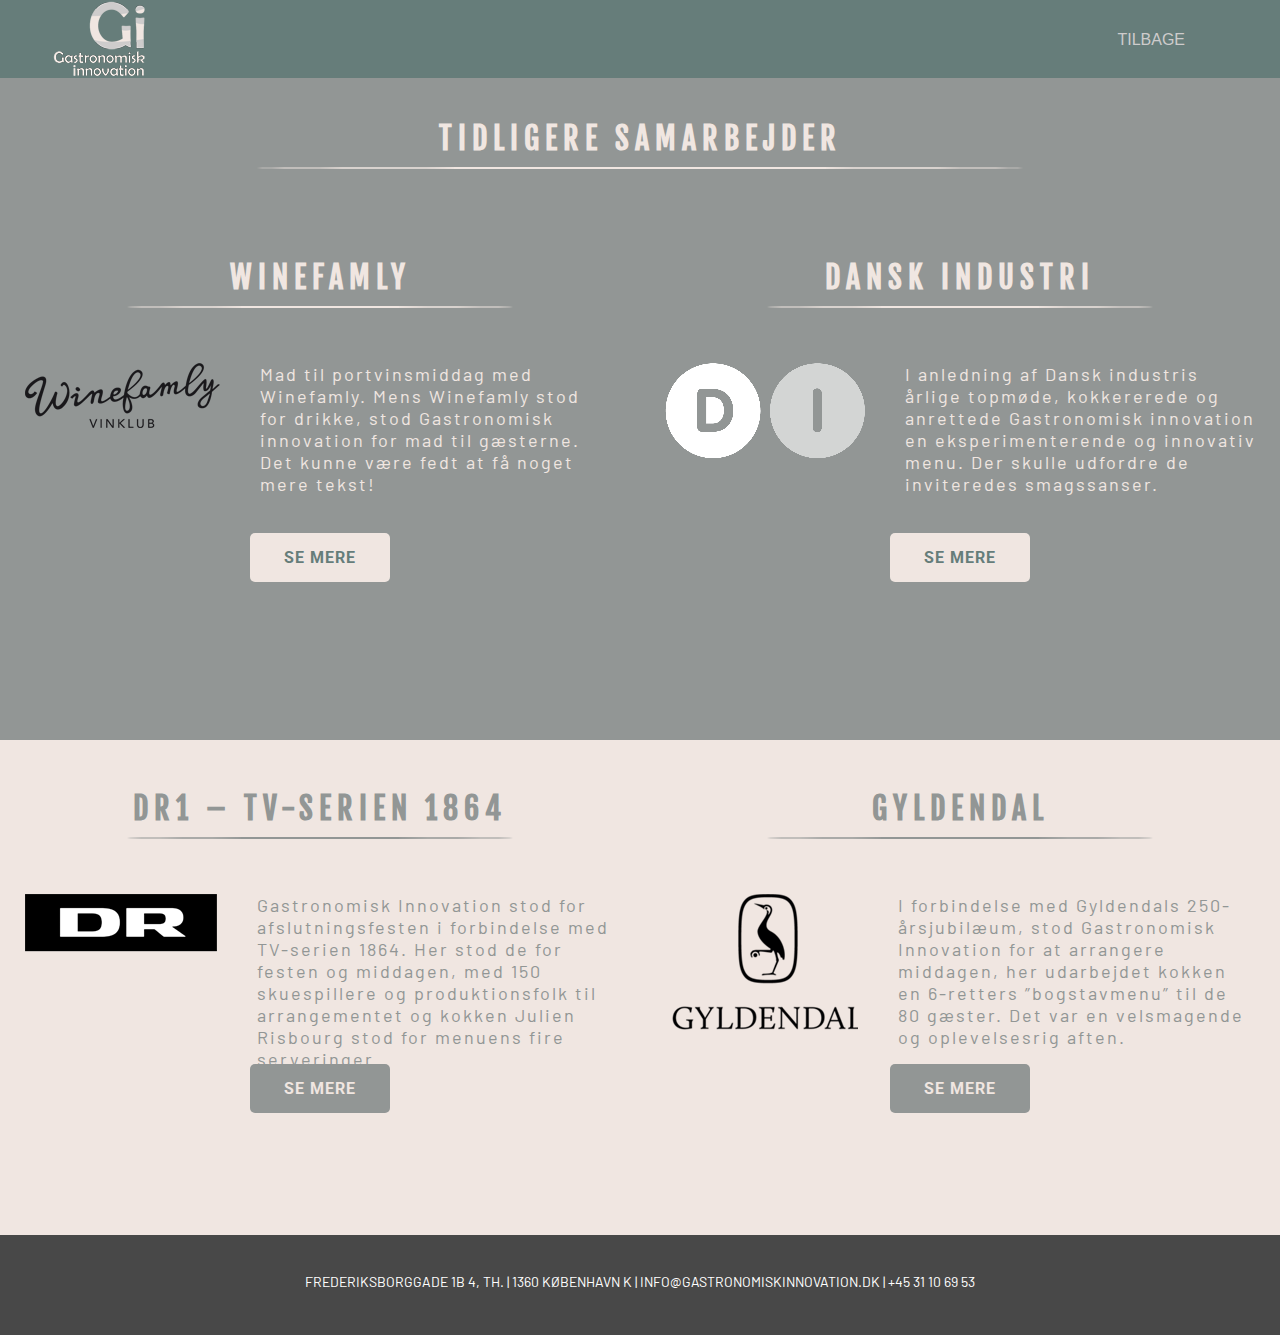
==== semere.html @ 8dc35ea0 "Done" ====
<!DOCTYPE html>
<html>

<head>
  <meta charset="utf-8">
  <meta name="viewport" content="width=device-width, initial-scale=1.0">
  <link href="https://fonts.googleapis.com/css?family=Barlow|Anton|Indie+Flower|Oswald|Roboto|Fjalla+One" rel="stylesheet">
  <link rel="stylesheet" href="css/style.css">
  <link rel="stylesheet" href="css/style2.css">
  <link rel="shortcut icon" type="image/x-icon" href="img/headlogo.jpg">

  <script src="https://ajax.googleapis.com/ajax/libs/jquery/3.2.1/jquery.min.js"></script>
  <script src="js/script.js" type="text/javascript"> </script>
  <script src="js/stopplay.js" type="text/javascript"> </script>
    <title>SE MERE</title>
</head>

<body>
  <header>
    <a href="index.html#page1">
      <img src="img/gi_logo.png" width="97" height="78" alt="logo">
    </a>
                            <!-- DESKTOP  MENU SKJULT PÅ MOBIL -->
    <div class="desktopmenu">
      <nav id="nav">
        <a href="index.html#page2">Tilbage</a>

      </nav>
</div>
                        <!-- MOBIL MENU SKJULT PÅ DESKTOP -->
    <div class="wrapper">
      <nav role="navigation">

        <div id="menuToogle">
          <input type="checkbox" id="burger">
          <span></span>
          <span></span>
          <span></span>
        <!--  <label for="burger"><i class="fa fa-bars" aria-hidden="true"></i></label>
          <input type="checkbox" id="burger"> -->
        <ul id="menu">
          <a href="index.html#page2"><li>Tilbage</li></a>
        </ul>
    </div>

      </nav>
    </div>

</header>

<div class="info1">
  <h1>Tidligere Samarbejder</h1>
  <div> </div>
<section>
  <h1>Winefamly</h1>
  <div></div>
  <article>
    <img src="img/winefamly.png" alt="Winefamly">
    <p>Mad til portvinsmiddag med Winefamly. Mens Winefamly stod for drikke, stod Gastronomisk innovation for mad til gæsterne. Det kunne være fedt at få noget mere tekst!</p>
  </article>
  <a class="knap" href="https://www.winefamly.com/" target="_blank">se mere</a>
</section>

<section>
  <h1>Dansk Industri</h1>
  <div></div>
  <article>
    <img src="img/di.png" alt="Dansk Industri">
    <p> I anledning af Dansk industris årlige topmøde, kokkererede og anrettede Gastronomisk innovation en eksperimenterende og innovativ menu. Der skulle udfordre de inviteredes smagssanser.</p>
  </article>
    <a class="knap" href="https://www.danskindustri.dk/" target="_blank">se mere</a>
</section>
</div>
<div class="info2">
<section>

  <h1>DR1 – TV-Serien 1864</h1>
  <div></div>
  <article>
      <img src="img/drlogo1.png" alt="Danmarks Radio">
      <p>Gastronomisk Innovation stod for afslutningsfesten i forbindelse med TV-serien 1864.
      Her stod de for festen og middagen, med 150 skuespillere og produktionsfolk til arrangementet og kokken Julien Risbourg stod for menuens fire serveringer.</p>
    </article>
    <a class="knap" href="https://www.dr.dk/skole/historie/hele-udsendelser-se-serien-1864" target="_blank">se mere</a>
</section>
<section>

  <h1>Gyldendal</h1>
  <div></div>
  <article>
    <img src="img/gyldendal.png" alt="Gyldendal">
    <p>I forbindelse med Gyldendals 250-årsjubilæum, stod Gastronomisk Innovation for at arrangere middagen, her udarbejdet kokken en 6-retters ”bogstavmenu” til de 80 gæster.
      Det var en velsmagende og oplevelsesrig aften.</p>
  </article>
    <a class="knap" href="http://dansk.gyldendal.dk/" target="_blank">se mere</a>
</section>
</div>
<footer>
<!-- Har skal vi ligger alle kontakt info -->
<p>Frederiksborggade 1b 4, th.  |  1360 københavn k  |  info@gastronomiskinnovation.dk  |  +45 31 10 69 53</p>
</footer>

</body>

</html>
---- css/style.css ----
@import "https://maxcdn.bootstrapcdn.com/font-awesome/4.7.0/css/font-awesome.min.css";
* {

  margin: 0;
  padding:0;
}

main {
  background-color: #484848;
}

body .smooth {
  display: block;
  position: relative;
}

a {
  color: white;
  text-decoration: none;
}
/* CSS til menu og logo **/
header {
    position: fixed;
    z-index: 100;
    background-color: #667d7a;
    width: 100%;
}

header img {
  padding-right: 50px;
  display: block;
  position: relative;
  float: right;
}

p {
  margin: 0 auto;
  color: black;
  font-size: 18px;
  padding: 15px;
}

.desktopmenu {
  display: none;
}

.arrow {
  display: block;
  width: 100%;
  height: 80px;
  color: black;
}
/******************************* Side skift ******************************/

.split {
  position:relative;
  display: block;
  width: 100%;
  height: 60px;
  background-color: #929695;
  text-align: center;

}

.split1 {
  position:relative;
  display: block;
  width: 100%;
  height: 60px;
  background-color: black;
  text-align: center;

}

.split3 {
  position:relative;
  display: block;
  width: 100%;
  height: 60px;
  background-color: #f0e6e1;
  text-align: center;

}

.farve2 {
  font-size: 35px;
  padding-top: 20px;
  position:relative;
  display: block;
  margin: 0 auto;
  width: 78px;
  height: 40px;
  background-color: #f0e6e1;
  text-align: center;
  border-top-left-radius: 50px 50px;
  border-top-right-radius: 50px 50px;
}

.farve3{

  color: #f0e6e1;
  font-size: 35px;
  padding-top: 20px;
  position:relative;
  display: block;
  margin: 0 auto;
  width: 78px;
  height: 40px;
  background-color: #929695;
  text-align: center;
  border-top-left-radius: 50px 50px;
  border-top-right-radius: 50px 50px;

}

.fa-angle-down {
  color: white;
  font-size: 35px;
  position:relative;
  display: block;
  margin: 0 auto;
  width: 78px;
  height: 40px;
  text-align: center;

}

/*********** SLUUUUT arrow *********************/

/** footer css */
footer {
  color: #f0e6e1;
  z-index: 4;
  background-color: #484848;
  bottom: 0;
  width: 100%;
  height: 150px;
}

footer p {
  letter-spacing: 0px;
  text-transform: uppercase;
  text-align: center;
  font-size: 14px;
  padding-top: 50px;
  color: white;
}

/* Google maps kort */
.map {
  width: 100%;
  height: 42vh;
  box-shadow: 0px 3px 15px -3px rgba(0,0,0,0.75);
}

.mobilvideo {
  display: block;
  width: 100%;
  height: auto;
}



/** Sidernes farver **/

#page1 {
  padding-top: 78px;
  display: block;
  width: 100%;
  height: 82vh;
  background-image: url('../img/gi-loop.png');
  background-repeat: no-repeat;
  background-position: center center;
}


#page1 img {
  display: block;
  width: 100%;
  height: auto;
}

#page1 h1 {
  top: 30%;
  text-align: center;
  font-size: 40px;
  width: 100%;
  display: block;
  position: absolute;
}

#page1 object {
  top: 50%;
  width:  100%;
  z-index: 3;
  position: absolute;
  display: block;
  margin: 0 auto;

}

i.fa-play-circle-o {
  text-align: center;
  display: block;
  font-size: 80px;
  color: white;


}

video {
  display: none;
}

#page2 {
  padding-top: 78px;
  display: block;
  width: 100%;
  height: 1200px;
  background-color: #929695;
}

#page2 h1{
  color: black;
}


.knap {
  margin: 40px auto;
  text-align: center;
  text-transform: uppercase;
  display: block;
  width: 80px;
  font-family: 'Roboto';
  font-weight: bold;
  letter-spacing: 1px;
  padding: 15px 30px;
  border: none;
  border-radius: 5px;
  color: #667d7a;
  background-color: #f0e6e1;
}


figure img {
  height: auto;
  width: 100%;
}

section {
  margin: 0 auto;
  display: block;
  width: 100%;
  padding-top: 40px

}


section div {
  margin: 0 auto 40px;
  height: auto;
  border: 1px solid black;
  border-radius: 50%;
}

/* overskrift CSS */
h1 {
  letter-spacing: 6px;
  font-family: 'Fjalla One', helvetica;
  padding-bottom: 10px;
  text-align: center;
  text-transform: uppercase;
  color: #f0e6e1;
  font-size: 30px;
  padding-top: 10px;
  padding-bottom: 10px
}

#page3 {
  padding-top: 78px;
  display: block;
  width: 100%;
  background-color: #f0e6e1;
}
/* hvis det bugger er det Martins skyld */
.mangomartin {
  width: 100%;
  height: auto;
}

.mangomartin h3 {
  text-transform: uppercase;
  font-family: 'Fjalla One', serif;
  color: black;
  text-align: center;
  font-size: 30px;
  padding-top: 10px;
  padding-bottom: 10px;
}

.desktop {
  height: auto;
  width: 100%;
  padding: 0;
  margin: 0;
}

article {
  display: block;
  width: 100%;
}

.info1 {
  padding-top: 110px;
  height: 100%;
  background-color: #929695;
}

.info1 div {
      border-radius: 50%;
      margin: 0 auto 40px;
      border: 1px solid #f0e6e1;
}

.info1 img {
  padding-bottom: 20px;
  display: block;
  margin: 0 auto;
}

.info1 p {
  color: #f0e6e1;
}

.info2 {
  height: 100%;
  background-color: #f0e6e1;

}

.info2 img {
  padding-bottom: 20px;
  display: block;
  margin: 0 auto;
}

.info2 p {
  color: #929695;
}

.info2 h1 {
  color: #929695;
}

.info2 div {
      border: 1px solid #929695;
}

.info2 section .knap {
  color: #f0e6e1;
  background-color: #929695;
}

/* alt under her er smuk kode */


#page4 {
  padding-top: 78px;/** Padding fordi ellers vil toppen af <iframe> ikke være synlig **/
  display: block;
  width: 100%;
  background-color: #929695; /* #DBD0BD; */

}


aside {
  display: none;
}

object {
  width: 50%;
  margin: 0 auto;
}


i.fa-instagram {

  display: inline-block;
  width: 50px;
  height: 50px;
  line-height: 50px;
  text-align: center;
  color: #667d7a;
  font-size: 30px;
  border-radius: 50%;
  background-color: #f0e6e1;
  margin: 5px;
}

i.fa-facebook {
  display: inline-block;
  width: 50px;
  height: 50px;
  line-height: 50px;
  text-align: center;
  color: #667d7a;
  font-size: 30px;
  border-radius: 50%;
  background-color: #f0e6e1;
  margin-top: 20px;
}


/*  Nyheds brev styling **/
.nyhedsbrev {
  padding-top: 40px;
  width: 100%;
  height: 400px;
  display: block;
  text-align: center;
  background-color: #929695;
}

.nyhedsbrev h1 {
  display: inline-block;
  padding-top: 10px;
  padding-bottom: 10px;
  color: #f0e6e1;


}

.nyhedsbrev div {
  margin: 0 auto 20px;
  width: 70vw;
  height: auto;
  border: 1px solid #f0e6e1;
  border-radius: 50%;

}



.email {
}

.navn {
  padding: 8px;
  margin: 15px auto;
  display: block;
  text-align: center;
  border: 1px solid transparent;
  border-radius: 5px;
}

.mail {
    padding: 8px;
    margin: 15px auto;
    display: block;
    text-align: center;
    border: 1px solid transparent;
    border-radius: 5px;
}

.tilmeld {
  font-family: 'Roboto';
  font-weight: bold;
  letter-spacing: 1px;
  padding: 10px 30px;
  border: none;
  border-radius: 5px;
  color: #667d7a;
  background-color: #f0e6e1;

}

.desktoppic {
  display: none;
}




@media screen and (min-width: 1100px) {
/** Underside CSS **/


  article {
      height: 185px;
  }

  .knap {
    margin: 0 auto;
  }

  .info1 {
    height: 70vh;

  }

  .info1 img {
    padding: 15px 25px 50px 25px;
    float: left;
  }

  .info1 p {
    display: inline-block;
    width: 55%;

  }

  .info1 div {
    width: 60%;
  }

  .info2 {
    background-color: #f0e6e1;
    height: 55vh;
  }


  .info2 img {
    display: block;
    padding: 15px 25px 50px 25px;
    float: left;
  }

  .info2 p {
    display: inline-block;
    width: 55%;
  }


/* Underside CSS SLUT **/

.mobilvideo {
    display: none;
}

.desktopmenu {
  display: block;
}

.wrapper {
  visibility: hidden;
  display: none;
}

p {
  letter-spacing: 2px;
  font-size: 18px;
}

aside {
  padding-top: 0;;
  display: inline-block;
  width: 50%;
  height: 400px;
  float: left;
  text-align: center;
  background-color: #929695;
}


aside div {

  margin: 0 auto 40px;
  width: 25vw;
  border: 1px solid #f0e6e1;
  border-radius: 50%;
}

aside p {
  font-size: 20px;
  margin-top: 5px;
  padding-top: 0;
  padding-bottom: 10px;
  color: white;
  text-align: center;
}

aside h2 {
  font-weight: lighter;
  font-size: 20px;
  color: black;
  margin: 0 auto;
  width: 25vw;
  text-align: center;
}


.nyhedsbrev {
  padding-top: 0;
  width: 50%;
  float: right;
}


.nyhedsbrev div {
  margin: 0 auto 40px;
  width: 25vw;
}

.navn {
  padding: 10px 48px;
  margin: 5px auto 20px;

}

.mail {
  padding: 10px 48px;
  margin: 15px auto 20px;

}

.tilmeld {
  margin: 5px auto 0;
  display: block;

}
.desktoppic {
      display: block;
      border: 30px solid #f0e6e1;
      height: 55%;
      width: 55%;
      margin: auto;
}

section {
  width: 50%;
  float: left;

}

section div {
  width: 60%;
}

section p {
  margin: 0 auto;

}


figure {
  padding-top: 40px;
  display: block;
  width: 49%;
  float: left;
}

figure img {

  display: none;
}



.food {
  margin: 0 auto;
  display: block;
  width: 100%;
  height: 93vh;
  background-size: contain;
  background-repeat: no-repeat;
  background-image: url('../img/ffood1.jpeg');
}




footer {
  height: 100px;
}


footer p {
  padding-top: 38px;
}


#page2 {
  height: 100vh;
}

#page1 {
  background-color: #f0e6e1;
  background-image: none;
  height: 92vh;
}

#page1 img {
  display: none;
}

#page1 h1 {
  display: none;
}

#page1 object {
  display: none;
}

#page1 i {
  display: none;
}

#page3 {
  height: 120vh;
}

#video-background {
  display: block;
  margin: 0 auto;
  width: 80%;
  height: auto;
  z-index: -100;
  border-bottom: 3px solid #667d7a;
  border-right: 3px solid #667d7a;
  border-left: 3px solid #667d7a;
}

.mangomartin {
  width: 33%;
  padding-top: 40px;
  margin: 0;
  float: left;
}

.desktop {
  border: 10px solid #929695;
  width: 80%;
  display: block;
  position: relative;
  margin: 0 auto;
}


.mangomartin p {
  width: 80%;
  display: block;
  padding: 20px 0 0 0;
}

.mangomartin h3 {
  letter-spacing: 6px;
}

.split1 {
  background-color: #f0e6e1;
}

header {
  height: auto;
  font-family: helvetica;
}

header img {
  padding-left: 50px;
  display: block;
  height: auto;
  float: left;
  position: relative;
}

header div nav {
  height: 50px;
  width: auto;
  float: right;
  margin-right: 70px;
}
header div nav a {
  text-transform: uppercase;
  color: #cecccc;
  display: block;
  float: left;
  padding: 15px 25px 13px 25px;
  /* background-color: #717e79; */
  line-height: 50px;
}

header div nav a:hover {
  color: #f0e6e1;

}

.active {
  background-color: #6F8784;
}


}



@media screen and (min-width: 1451px) {

.info1 {
    height: 60vh;

  }

.mobilvideo {
    display: none;
  }

.desktopmenu {
  display: block;
}

.wrapper {
  visibility: hidden;
  display: none;
}


figure img {

  display: none;
}



.food {
  margin: 0 auto;
  display: block;
  width: 100%;
  height: 93vh;
  background-size: contain;
  background-repeat: no-repeat;
  background-image: url('../img/ffood1.jpeg');
}


#page3 {
  height: 100vh;
}



#video-background {
  display: block;
  margin: 0 auto;
  width: 80%;
  height: auto;
  z-index: -100;
  border-bottom: 3px solid #667d7a;
  border-right: 3px solid #667d7a;
  border-left: 3px solid #667d7a;
}


}
---- css/style2.css ----
body{
  margin: 0;
  padding: 0;
  color: green;
  font-family: 'Barlow',helvetica, sans-serif;
}
a{
  text-decoration: none;
  color: #667d7a;
}


span{
  opacity: 1;
    background: #cecccc;
}
#menuToogle{
  display: block;
  position: relative;
  padding-top: 30px;
  top: 7%;
  left: 41px;
  float: left;
  z-index: 2;
}
#menuToogle input{
  display: block;
  width: 40px;
  height: 32px;
  position: absolute;
  left: -5px;
  cursor: pointer;
  opacity: 0;
  z-index: 2;
}
#menuToogle span{
  display: block;
  width: 33px;
  height: 4px;
  margin-bottom: 5px;
  position: relative;
  border-radius: 3px;
  z-index: 1;
  transform-origin: 4px 0px;
  transition: transform 0.5s cubic-bezier(0.77,0.2,0.05,1.0),
  background 0.5s cubic-bezier(0.77,0.2,0.05,1.0), opacity 0.55s ease;
}

#menuToggle span:first-child {

  }

#menuToggle span:nth-last-child(2) {

  }
#menuToogle input:checked~ span {
    opacity: 1;

  }

#menuToggle input:checked ~ span:nth-last-child(3) {
    opacity: 0;

  }

#menuToogle{
  display: block;
  position: relative;
  z-index: 1;
}

/*
 * Make this absolute positioned
 * at the top left of the screen
 */

#menu
{
  position: absolute;
  width: 100vw;
  margin: 21px 0 0 -41px;
  padding-top: 20px;
  padding-bottom: 20px;

  background: #f0e6e1;
  list-style-type: none;
  /* to stop flickering of text in safari */

  transform-origin: 0% 0%;
  transform: translate(-100%, 0);
  transition: transform 0.5s;
  text-transform: uppercase;
  text-align: center;

}

#menu li{
  padding: 10px 0;
  font-size: 22px;
  padding: 20px;

}

#menuToogle input:checked ~ ul{
  transform: none;
}
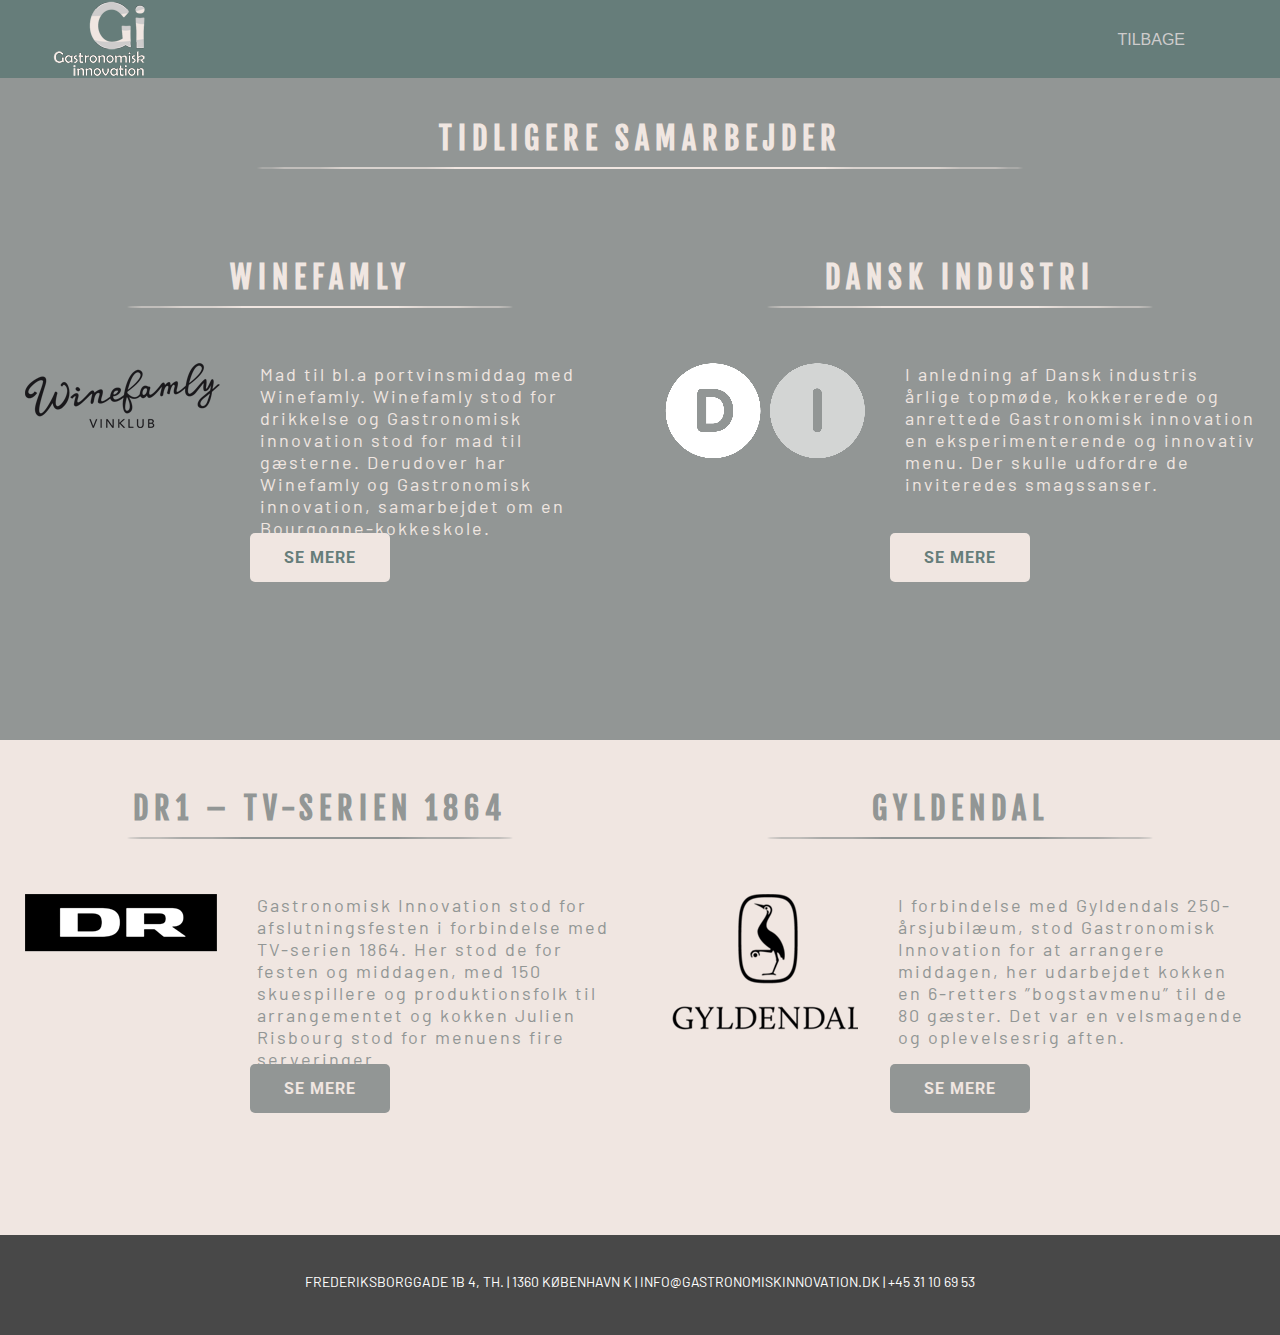
==== commit 816bf827: "Wine Family ændring" ====
--- a/semere.html
+++ b/semere.html
@@ -56,7 +56,7 @@
   <div></div>
   <article>
     <img src="img/winefamly.png" alt="Winefamly">
-    <p>Mad til portvinsmiddag med Winefamly. Mens Winefamly stod for drikke, stod Gastronomisk innovation for mad til gæsterne. Det kunne være fedt at få noget mere tekst!</p>
+    <p>Mad til bl.a portvinsmiddag med Winefamly. Winefamly stod for drikkelse og Gastronomisk innovation stod for mad til gæsterne. Derudover har Winefamly og Gastronomisk innovation, samarbejdet om en Bourgogne-kokkeskole.</p>
   </article>
   <a class="knap" href="https://www.winefamly.com/" target="_blank">se mere</a>
 </section>
